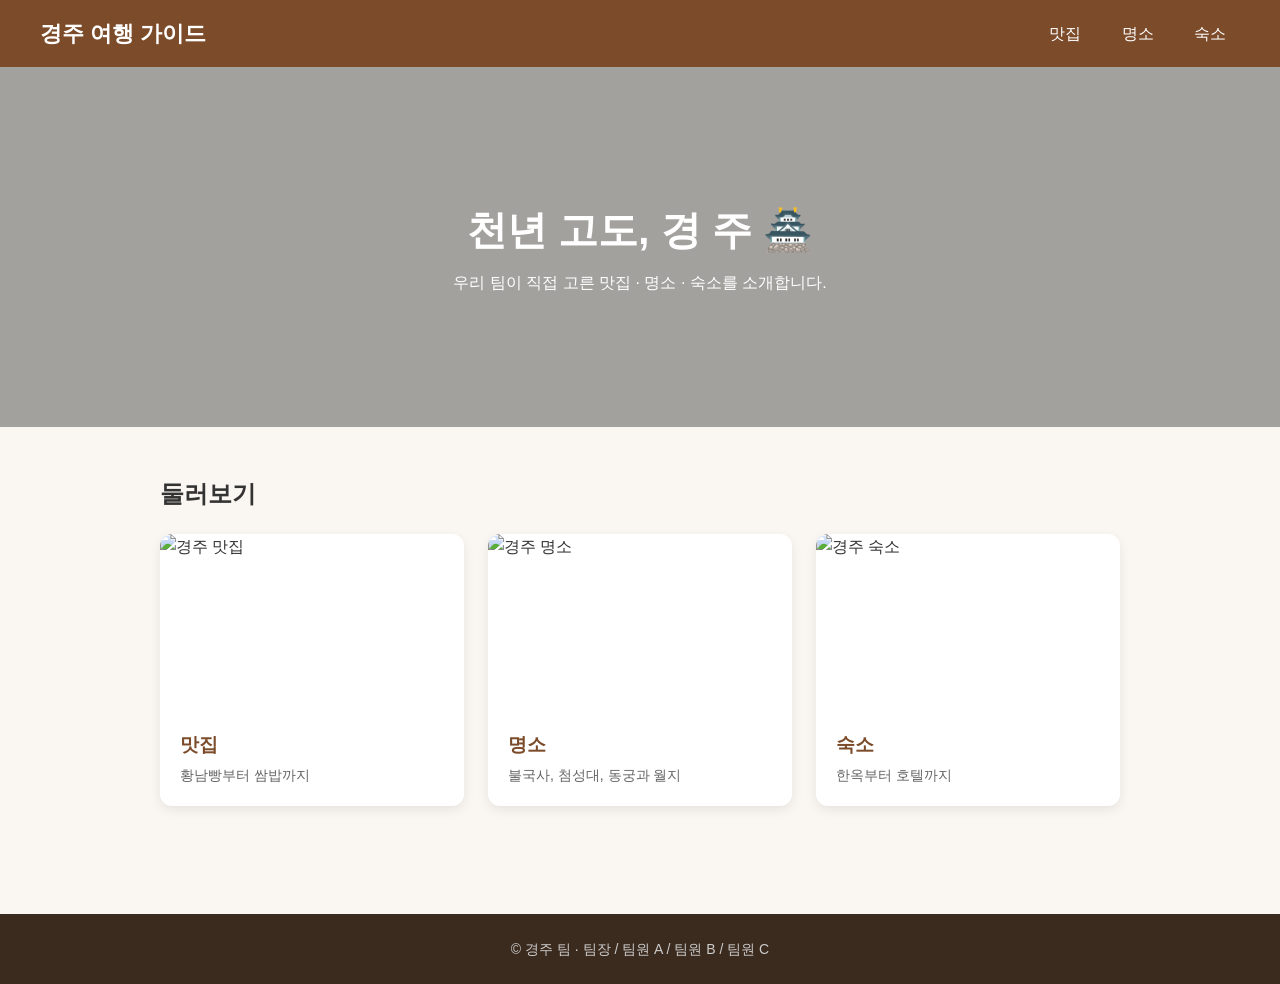
==== index.html @ e12c0687 "testing" ====
<!DOCTYPE html>
<html lang="ko">
<head>
  <meta charset="UTF-8">
  <meta name="viewport" content="width=device-width, initial-scale=1.0">
  <title>전주 여행 가이드</title>
  <link rel="stylesheet" href="css/style.css">
</head>
<body>
  <header>
    <h1><a href="index.html">경주 여행 가이드</a></h1>
    <nav>
      <a href="food.html">맛집</a>
      <a href="place.html">명소</a>
      <a href="stay.html">숙소</a>
    </nav>
  </header>

  <section class="hero">
    <h2>천년 고도, 경 주 🏯</h2>
    <p>우리 팀이 직접 고른 맛집 · 명소 · 숙소를 소개합니다.</p>
  </section>

  <main>
    <h2 class="section-title">둘러보기</h2>
    <ul class="cards">
      <li class="card">
        <a href="food.html">
          <img src="img/food-1.jpg" alt="경주 맛집">
          <div class="card-body">
            <h3>맛집</h3>
            <p>황남빵부터 쌈밥까지</p>
          </div>
        </a>
      </li>
      <li class="card">
        <a href="place.html">
          <img src="img/place-1.jpg" alt="경주 명소">
          <div class="card-body">
            <h3>명소</h3>
            <p>불국사, 첨성대, 동궁과 월지</p>
          </div>
        </a>
      </li>
      <li class="card">
        <a href="stay.html">
          <img src="img/stay-1.jpg" alt="경주 숙소">
          <div class="card-body">
            <h3>숙소</h3>
            <p>한옥부터 호텔까지</p>
          </div>
        </a>
      </li>
    </ul>
  </main>

  <footer>
    <p>© 경주 팀 · 팀장 / 팀원 A / 팀원 B / 팀원 C</p>
  </footer>
</body>
</html>
---- css/style.css ----
/* ===== 기본 ===== */
* { margin: 0; padding: 0; box-sizing: border-box; }
body {
  display: flex;
  flex-direction: column;
  min-height: 100vh;          /* 내용이 짧아도 footer는 맨 아래 */
  font-family: sans-serif;
  line-height: 1.6;
  color: #333;
  background: #faf7f2;
}
a { color: inherit; text-decoration: none; }
ul { list-style: none; }
img { display: block; max-width: 100%; }

/* ===== header (모든 페이지 공통) ===== */
header {
  position: sticky;
  top: 0;
  z-index: 10;
  display: flex;
  justify-content: space-between;
  align-items: center;
  padding: 16px 40px;
  background: #7b4b2a;
  color: #fff;
}
header h1 { font-size: 22px; }
nav a {
  margin-left: 8px;
  padding: 6px 14px;
  border-radius: 20px;
}
nav a:hover { background: rgba(255, 255, 255, 0.2); }
nav a.active { background: #fff; color: #7b4b2a; font-weight: bold; }

/* ===== 첫 화면 hero (index) ===== */
.hero {
  height: 360px;
  display: flex;
  flex-direction: column;
  justify-content: center;
  align-items: center;
  text-align: center;
  color: #fff;
  background: linear-gradient(rgba(0, 0, 0, 0.35), rgba(0, 0, 0, 0.35)),
              url(../img/hero.jpg) center / cover;
}
.hero h2 { font-size: 40px; margin-bottom: 8px; }

/* ===== 본문 ===== */
main { flex: 1; width: 100%; max-width: 1000px; margin: 48px auto; padding: 0 20px; }
.section-title { margin-bottom: 20px; }

/* 서브 페이지 제목 영역 */
.page-title {
  margin-bottom: 32px;
  padding-bottom: 16px;
  border-bottom: 3px solid #d9a066;
}
.page-title h2 { font-size: 32px; color: #7b4b2a; }
.page-title p { color: #777; }

/* ===== 카드 3칸 ===== */
.cards {
  display: grid;
  grid-template-columns: repeat(3, 1fr);
  gap: 24px;
}
.card {
  background: #fff;
  border-radius: 12px;
  overflow: hidden;
  box-shadow: 0 4px 12px rgba(0, 0, 0, 0.08);
  transition: transform 0.2s, box-shadow 0.2s;
}
.card:hover {
  transform: translateY(-6px);
  box-shadow: 0 10px 20px rgba(0, 0, 0, 0.15);
}
.card img { width: 100%; height: 180px; object-fit: cover; }
.card-body { padding: 16px 20px 20px; }
.card-body h3 { margin-bottom: 4px; color: #7b4b2a; }
.card-body p { font-size: 14px; color: #666; }

/* ===== footer ===== */
footer {
  margin-top: 60px;
  padding: 24px;
  text-align: center;
  font-size: 14px;
  color: #ccc;
  background: #3b2a1e;
}

/* ===== 태블릿·모바일 ===== */
@media (max-width: 768px) {
  header { flex-direction: column; gap: 8px; padding: 12px 20px; }
  nav a { margin: 0 4px; }
  .hero { height: 260px; }
  .hero h2 { font-size: 28px; }
  .cards { grid-template-columns: 1fr; }
}
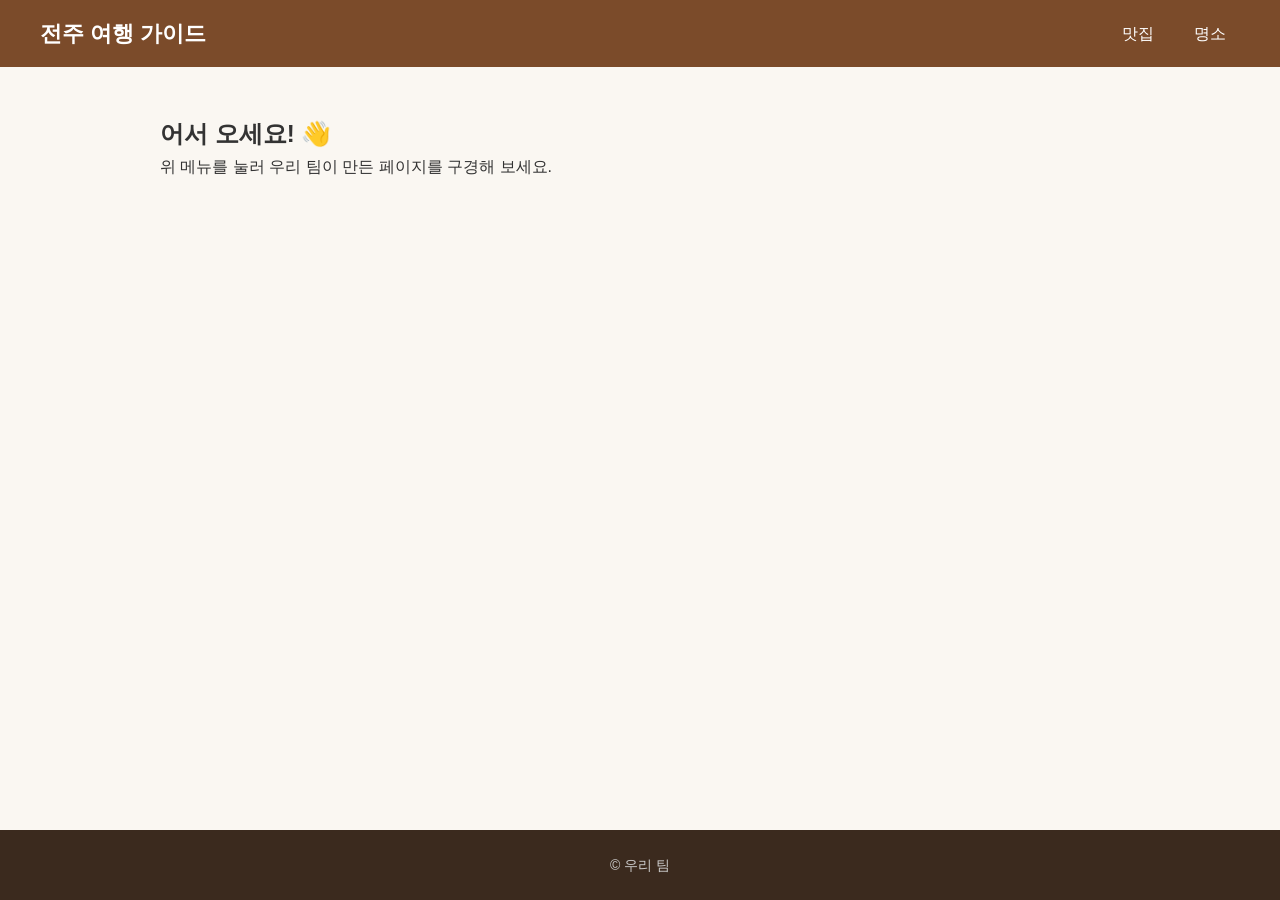
==== commit f049796b: "testing add" ====
--- a/index.html
+++ b/index.html
@@ -1,61 +1,27 @@
 <!DOCTYPE html>
 <html lang="ko">
+
 <head>
-  <meta charset="UTF-8">
-  <meta name="viewport" content="width=device-width, initial-scale=1.0">
-  <title>전주 여행 가이드</title>
-  <link rel="stylesheet" href="css/style.css">
+    <meta charset="UTF-8"> 
+    <title>전주 여행 가이드</title>
+    <link rel="stylesheet" href="css/style.css">
 </head>
+
 <body>
-  <header>
-    <h1><a href="index.html">경주 여행 가이드</a></h1>
-    <nav>
-      <a href="food.html">맛집</a>
-      <a href="place.html">명소</a>
-      <a href="stay.html">숙소</a>
-    </nav>
-  </header>
+    <header>
+        <h1><a href="index.html">전주 여행 가이드</a></h1>
+        <nav>
+            <a href="food.html">맛집</a>
+            <a href="place.html">명소</a>
+        </nav>
+    </header>
 
-  <section class="hero">
-    <h2>천년 고도, 경 주 🏯</h2>
-    <p>우리 팀이 직접 고른 맛집 · 명소 · 숙소를 소개합니다.</p>
-  </section>
+    <main>
+        <h2>어서 오세요! 👋</h2>
+        <p>위 메뉴를 눌러 우리 팀이 만든 페이지를 구경해 보세요.</p>
+    </main>
 
-  <main>
-    <h2 class="section-title">둘러보기</h2>
-    <ul class="cards">
-      <li class="card">
-        <a href="food.html">
-          <img src="img/food-1.jpg" alt="경주 맛집">
-          <div class="card-body">
-            <h3>맛집</h3>
-            <p>황남빵부터 쌈밥까지</p>
-          </div>
-        </a>
-      </li>
-      <li class="card">
-        <a href="place.html">
-          <img src="img/place-1.jpg" alt="경주 명소">
-          <div class="card-body">
-            <h3>명소</h3>
-            <p>불국사, 첨성대, 동궁과 월지</p>
-          </div>
-        </a>
-      </li>
-      <li class="card">
-        <a href="stay.html">
-          <img src="img/stay-1.jpg" alt="경주 숙소">
-          <div class="card-body">
-            <h3>숙소</h3>
-            <p>한옥부터 호텔까지</p>
-          </div>
-        </a>
-      </li>
-    </ul>
-  </main>
+    <footer>© 우리 팀</footer>
+</body>
 
-  <footer>
-    <p>© 경주 팀 · 팀장 / 팀원 A / 팀원 B / 팀원 C</p>
-  </footer>
-</body>
 </html>
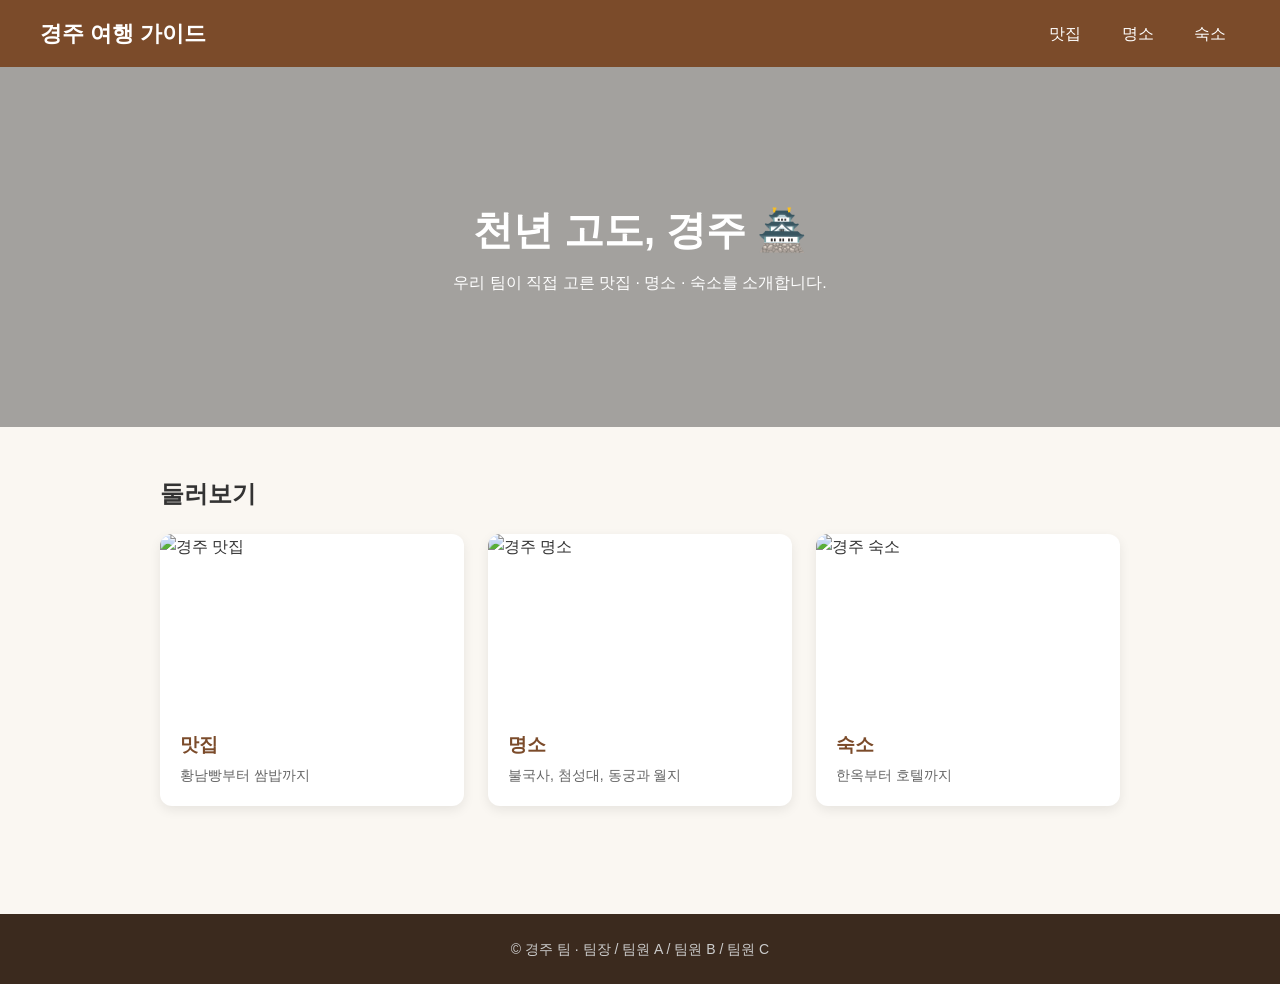
==== commit 147479f4: "testing add file" ====
--- a/index.html
+++ b/index.html
@@ -1,27 +1,61 @@
 <!DOCTYPE html>
 <html lang="ko">
+<head>
+  <meta charset="UTF-8">
+  <meta name="viewport" content="width=device-width, initial-scale=1.0">
+  <title>경주 여행 가이드</title>
+  <link rel="stylesheet" href="css/style.css">
+</head>
+<body>
+  <header>
+    <h1><a href="index.html">경주 여행 가이드</a></h1>
+    <nav>
+      <a href="food.html">맛집</a>
+      <a href="place.html">명소</a>
+      <a href="stay.html">숙소</a>
+    </nav>
+  </header>
 
-<head>
-    <meta charset="UTF-8"> 
-    <title>전주 여행 가이드</title>
-    <link rel="stylesheet" href="css/style.css">
-</head>
+  <section class="hero">
+    <h2>천년 고도, 경주 🏯</h2>
+    <p>우리 팀이 직접 고른 맛집 · 명소 · 숙소를 소개합니다.</p>
+  </section>
 
-<body>
-    <header>
-        <h1><a href="index.html">전주 여행 가이드</a></h1>
-        <nav>
-            <a href="food.html">맛집</a>
-            <a href="place.html">명소</a>
-        </nav>
-    </header>
+  <main>
+    <h2 class="section-title">둘러보기</h2>
+    <ul class="cards">
+      <li class="card">
+        <a href="food.html">
+          <img src="img/food-1.jpg" alt="경주 맛집">
+          <div class="card-body">
+            <h3>맛집</h3>
+            <p>황남빵부터 쌈밥까지</p>
+          </div>
+        </a>
+      </li>
+      <li class="card">
+        <a href="place.html">
+          <img src="img/place-1.jpg" alt="경주 명소">
+          <div class="card-body">
+            <h3>명소</h3>
+            <p>불국사, 첨성대, 동궁과 월지</p>
+          </div>
+        </a>
+      </li>
+      <li class="card">
+        <a href="stay.html">
+          <img src="img/stay-1.jpg" alt="경주 숙소">
+          <div class="card-body">
+            <h3>숙소</h3>
+            <p>한옥부터 호텔까지</p>
+          </div>
+        </a>
+      </li>
+    </ul>
+  </main>
 
-    <main>
-        <h2>어서 오세요! 👋</h2>
-        <p>위 메뉴를 눌러 우리 팀이 만든 페이지를 구경해 보세요.</p>
-    </main>
-
-    <footer>© 우리 팀</footer>
+  <footer>
+    <p>© 경주 팀 · 팀장 / 팀원 A / 팀원 B / 팀원 C</p>
+  </footer>
 </body>
-
 </html>
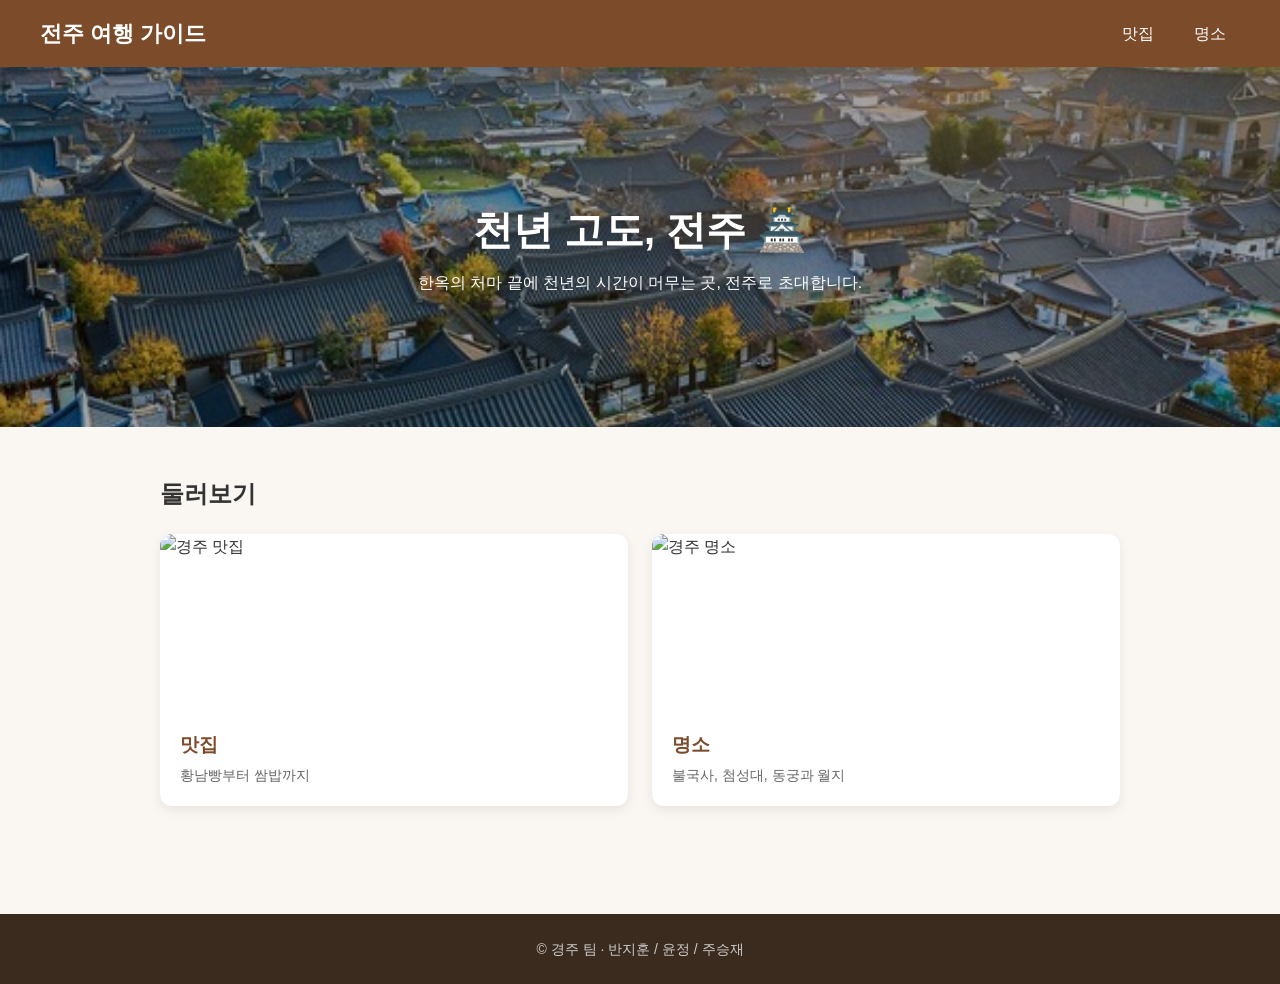
==== commit 08fa182d: "index" ====
--- a/index.html
+++ b/index.html
@@ -3,22 +3,22 @@
 <head>
   <meta charset="UTF-8">
   <meta name="viewport" content="width=device-width, initial-scale=1.0">
-  <title>경주 여행 가이드</title>
-  <link rel="stylesheet" href="css/style.css">
+  <title>전주 여행 가이드</title>
+  <link rel="stylesheet" href="css/style.css"> 
+  <link rel="stylesheet" href="./css/index.css">
 </head>
 <body>
   <header>
-    <h1><a href="index.html">경주 여행 가이드</a></h1>
+    <h1><a href="index.html">전주 여행 가이드</a></h1>
     <nav>
       <a href="food.html">맛집</a>
       <a href="place.html">명소</a>
-      <a href="stay.html">숙소</a>
     </nav>
   </header>
 
   <section class="hero">
-    <h2>천년 고도, 경주 🏯</h2>
-    <p>우리 팀이 직접 고른 맛집 · 명소 · 숙소를 소개합니다.</p>
+    <h2>천년 고도, 전주 🏯</h2>
+    <p>한옥의 처마 끝에 천년의 시간이 머무는 곳, 전주로 초대합니다.</p>
   </section>
 
   <main>
@@ -42,20 +42,12 @@
           </div>
         </a>
       </li>
-      <li class="card">
-        <a href="stay.html">
-          <img src="img/stay-1.jpg" alt="경주 숙소">
-          <div class="card-body">
-            <h3>숙소</h3>
-            <p>한옥부터 호텔까지</p>
-          </div>
-        </a>
-      </li>
     </ul>
   </main>
 
   <footer>
-    <p>© 경주 팀 · 팀장 / 팀원 A / 팀원 B / 팀원 C</p>
+    <p>© 경주 팀 · 반지훈 / 윤정 / 주승재
+    </p>
   </footer>
 </body>
 </html>
--- a/css/style.css
+++ b/css/style.css
@@ -1,103 +1,182 @@
 /* ===== 기본 ===== */
-* { margin: 0; padding: 0; box-sizing: border-box; }
+* {
+    margin: 0;
+    padding: 0;
+    box-sizing: border-box;
+}
+
 body {
-  display: flex;
-  flex-direction: column;
-  min-height: 100vh;          /* 내용이 짧아도 footer는 맨 아래 */
-  font-family: sans-serif;
-  line-height: 1.6;
-  color: #333;
-  background: #faf7f2;
+    display: flex;
+    flex-direction: column;
+    min-height: 100vh;
+    /* 내용이 짧아도 footer는 맨 아래 */
+    font-family: sans-serif;
+    line-height: 1.6;
+    color: #333;
+    background: #faf7f2;
 }
-a { color: inherit; text-decoration: none; }
-ul { list-style: none; }
-img { display: block; max-width: 100%; }
+
+a {
+    color: inherit;
+    text-decoration: none;
+}
+
+ul {
+    list-style: none;
+}
+
+img {
+    display: block;
+    max-width: 100%;
+}
 
 /* ===== header (모든 페이지 공통) ===== */
 header {
-  position: sticky;
-  top: 0;
-  z-index: 10;
-  display: flex;
-  justify-content: space-between;
-  align-items: center;
-  padding: 16px 40px;
-  background: #7b4b2a;
-  color: #fff;
+    position: sticky;
+    top: 0;
+    z-index: 10;
+    display: flex;
+    justify-content: space-between;
+    align-items: center;
+    padding: 16px 40px;
+    background: #7b4b2a;
+    color: #fff;
 }
-header h1 { font-size: 22px; }
+
+header h1 {
+    font-size: 22px;
+}
+
 nav a {
-  margin-left: 8px;
-  padding: 6px 14px;
-  border-radius: 20px;
+    margin-left: 8px;
+    padding: 6px 14px;
+    border-radius: 20px;
 }
-nav a:hover { background: rgba(255, 255, 255, 0.2); }
-nav a.active { background: #fff; color: #7b4b2a; font-weight: bold; }
 
-/* ===== 첫 화면 hero (index) ===== */
+nav a:hover {
+    background: rgba(255, 255, 255, 0.2);
+}
+
+nav a.active {
+    background: #fff;
+    color: #7b4b2a;
+    font-weight: bold;
+}
+
 .hero {
-  height: 360px;
-  display: flex;
-  flex-direction: column;
-  justify-content: center;
-  align-items: center;
-  text-align: center;
-  color: #fff;
-  background: linear-gradient(rgba(0, 0, 0, 0.35), rgba(0, 0, 0, 0.35)),
-              url(../img/hero.jpg) center / cover;
+    height: 360px;
+    display: flex;
+    flex-direction: column;
+    justify-content: center;
+    align-items: center;
+    text-align: center;
+    color: #fff;
+    background: linear-gradient(rgba(0, 0, 0, 0.35), rgba(0, 0, 0, 0.35)),
+        url(../img/index/index-main.jpg) center / cover;
 }
-.hero h2 { font-size: 40px; margin-bottom: 8px; }
 
-/* ===== 본문 ===== */
-main { flex: 1; width: 100%; max-width: 1000px; margin: 48px auto; padding: 0 20px; }
-.section-title { margin-bottom: 20px; }
+.hero h2 {
+    font-size: 40px;
+    margin-bottom: 8px;
+}
 
-/* 서브 페이지 제목 영역 */
+main {
+    flex: 1;
+    width: 100%;
+    max-width: 1000px;
+    margin: 48px auto;
+    padding: 0 20px;
+}
+
+.section-title {
+    margin-bottom: 20px;
+}
+
 .page-title {
-  margin-bottom: 32px;
-  padding-bottom: 16px;
-  border-bottom: 3px solid #d9a066;
+    margin-bottom: 32px;
+    padding-bottom: 16px;
+    border-bottom: 3px solid #d9a066;
 }
-.page-title h2 { font-size: 32px; color: #7b4b2a; }
-.page-title p { color: #777; }
 
-/* ===== 카드 3칸 ===== */
+.page-title h2 {
+    font-size: 32px;
+    color: #7b4b2a;
+}
+
+.page-title p {
+    color: #777;
+}
+
 .cards {
-  display: grid;
-  grid-template-columns: repeat(3, 1fr);
-  gap: 24px;
+    display: grid;
+    grid-template-columns: repeat(2, 1fr);
+    gap: 24px;
 }
+
 .card {
-  background: #fff;
-  border-radius: 12px;
-  overflow: hidden;
-  box-shadow: 0 4px 12px rgba(0, 0, 0, 0.08);
-  transition: transform 0.2s, box-shadow 0.2s;
+    background: #fff;
+    border-radius: 12px;
+    overflow: hidden;
+    box-shadow: 0 4px 12px rgba(0, 0, 0, 0.08);
+    transition: transform 0.2s, box-shadow 0.2s;
 }
+
 .card:hover {
-  transform: translateY(-6px);
-  box-shadow: 0 10px 20px rgba(0, 0, 0, 0.15);
+    transform: translateY(-6px);
+    box-shadow: 0 10px 20px rgba(0, 0, 0, 0.15);
 }
-.card img { width: 100%; height: 180px; object-fit: cover; }
-.card-body { padding: 16px 20px 20px; }
-.card-body h3 { margin-bottom: 4px; color: #7b4b2a; }
-.card-body p { font-size: 14px; color: #666; }
+
+.card img {
+    width: 100%;
+    height: 180px;
+    object-fit: cover;
+}
+
+.card-body {
+    padding: 16px 20px 20px;
+}
+
+.card-body h3 {
+    margin-bottom: 4px;
+    color: #7b4b2a;
+}
+
+.card-body p {
+    font-size: 14px;
+    color: #666;
+}
 
 /* ===== footer ===== */
 footer {
-  margin-top: 60px;
-  padding: 24px;
-  text-align: center;
-  font-size: 14px;
-  color: #ccc;
-  background: #3b2a1e;
+    margin-top: 60px;
+    padding: 24px;
+    text-align: center;
+    font-size: 14px;
+    color: #ccc;
+    background: #3b2a1e;
 }
 
 /* ===== 태블릿·모바일 ===== */
 @media (max-width: 768px) {
-  header { flex-direction: column; gap: 8px; padding: 12px 20px; }
-  nav a { margin: 0 4px; }
-  .hero { height: 260px; }
-  .hero h2 { font-size: 28px; }
-  .cards { grid-template-columns: 1fr; }
+    header {
+        flex-direction: column;
+        gap: 8px;
+        padding: 12px 20px;
+    }
+
+    nav a {
+        margin: 0 4px;
+    }
+
+    .hero {
+        height: 260px;
+    }
+
+    .hero h2 {
+        font-size: 28px;
+    }
+
+    .cards {
+        grid-template-columns: 1fr;
+    }
 }
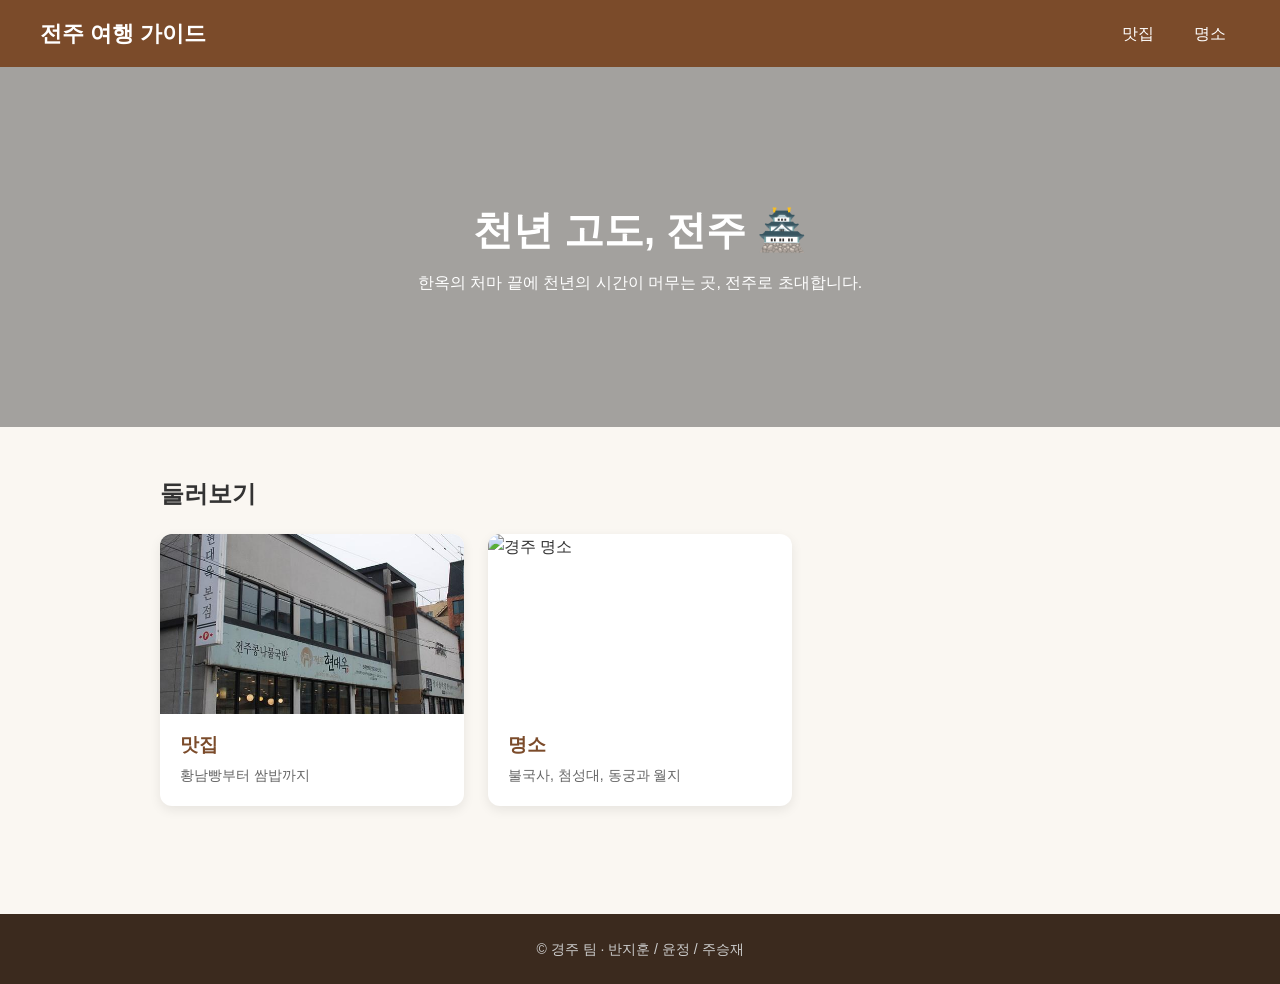
==== commit c2527de3: "testing" ====
--- a/index.html
+++ b/index.html
@@ -26,7 +26,7 @@
     <ul class="cards">
       <li class="card">
         <a href="food.html">
-          <img src="img/food-1.jpg" alt="경주 맛집">
+          <img src="img/jeonjufood.jpg" alt="경주 맛집">
           <div class="card-body">
             <h3>맛집</h3>
             <p>황남빵부터 쌈밥까지</p>
--- a/css/style.css
+++ b/css/style.css
@@ -1,182 +1,191 @@
 /* ===== 기본 ===== */
 * {
-    margin: 0;
-    padding: 0;
-    box-sizing: border-box;
+  margin: 0;
+  padding: 0;
+  box-sizing: border-box;
 }
 
 body {
-    display: flex;
-    flex-direction: column;
-    min-height: 100vh;
-    /* 내용이 짧아도 footer는 맨 아래 */
-    font-family: sans-serif;
-    line-height: 1.6;
-    color: #333;
-    background: #faf7f2;
+  display: flex;
+  flex-direction: column;
+  min-height: 100vh;
+  /* 내용이 짧아도 footer는 맨 아래 */
+  font-family: sans-serif;
+  line-height: 1.6;
+  color: #333;
+  background: #faf7f2;
 }
 
 a {
-    color: inherit;
-    text-decoration: none;
+  color: inherit;
+  text-decoration: none;
 }
 
 ul {
-    list-style: none;
+  list-style: none;
 }
 
 img {
-    display: block;
-    max-width: 100%;
+  display: block;
+  max-width: 100%;
 }
 
 /* ===== header (모든 페이지 공통) ===== */
 header {
-    position: sticky;
-    top: 0;
-    z-index: 10;
-    display: flex;
-    justify-content: space-between;
-    align-items: center;
-    padding: 16px 40px;
-    background: #7b4b2a;
-    color: #fff;
+  position: sticky;
+  top: 0;
+  z-index: 10;
+  display: flex;
+  justify-content: space-between;
+  align-items: center;
+  padding: 16px 40px;
+  background: #7b4b2a;
+  color: #fff;
 }
 
 header h1 {
-    font-size: 22px;
+  font-size: 22px;
 }
 
 nav a {
-    margin-left: 8px;
-    padding: 6px 14px;
-    border-radius: 20px;
+  margin-left: 8px;
+  padding: 6px 14px;
+  border-radius: 20px;
 }
 
 nav a:hover {
-    background: rgba(255, 255, 255, 0.2);
+  background: rgba(255, 255, 255, 0.2);
 }
 
 nav a.active {
-    background: #fff;
-    color: #7b4b2a;
-    font-weight: bold;
+  background: #fff;
+  color: #7b4b2a;
+  font-weight: bold;
 }
 
+/* ===== 첫 화면 hero (index) ===== */
 .hero {
-    height: 360px;
-    display: flex;
-    flex-direction: column;
-    justify-content: center;
-    align-items: center;
-    text-align: center;
-    color: #fff;
-    background: linear-gradient(rgba(0, 0, 0, 0.35), rgba(0, 0, 0, 0.35)),
-        url(../img/index/index-main.jpg) center / cover;
+  height: 360px;
+  display: flex;
+  flex-direction: column;
+  justify-content: center;
+  align-items: center;
+  text-align: center;
+  color: #fff;
+  background: linear-gradient(rgba(0, 0, 0, 0.35), rgba(0, 0, 0, 0.35)),
+    url(../img/hero.jpg) center / cover;
 }
 
 .hero h2 {
-    font-size: 40px;
-    margin-bottom: 8px;
+  font-size: 40px;
+  margin-bottom: 8px;
 }
 
+/* ===== 본문 ===== */
 main {
-    flex: 1;
-    width: 100%;
-    max-width: 1000px;
-    margin: 48px auto;
-    padding: 0 20px;
+  flex: 1;
+  width: 100%;
+  max-width: 1000px;
+  margin: 48px auto;
+  padding: 0 20px;
 }
 
 .section-title {
-    margin-bottom: 20px;
+  margin-bottom: 20px;
 }
 
+/* 서브 페이지 제목 영역 */
 .page-title {
-    margin-bottom: 32px;
-    padding-bottom: 16px;
-    border-bottom: 3px solid #d9a066;
+  margin-bottom: 32px;
+  padding-bottom: 16px;
+  border-bottom: 3px solid #d9a066;
 }
 
 .page-title h2 {
-    font-size: 32px;
-    color: #7b4b2a;
+  font-size: 32px;
+  color: #7b4b2a;
 }
 
 .page-title p {
-    color: #777;
+  color: #777;
 }
 
+/* ===== 카드 3칸 ===== */
 .cards {
-    display: grid;
-    grid-template-columns: repeat(2, 1fr);
-    gap: 24px;
+  display: grid;
+  grid-template-columns: repeat(3, 1fr);
+  gap: 24px;
 }
 
 .card {
-    background: #fff;
-    border-radius: 12px;
-    overflow: hidden;
-    box-shadow: 0 4px 12px rgba(0, 0, 0, 0.08);
-    transition: transform 0.2s, box-shadow 0.2s;
+  background: #fff;
+  border-radius: 12px;
+  overflow: hidden;
+  box-shadow: 0 4px 12px rgba(0, 0, 0, 0.08);
+  transition: transform 0.2s, box-shadow 0.2s;
 }
 
 .card:hover {
-    transform: translateY(-6px);
-    box-shadow: 0 10px 20px rgba(0, 0, 0, 0.15);
+  transform: translateY(-6px);
+  box-shadow: 0 10px 20px rgba(0, 0, 0, 0.15);
 }
 
 .card img {
-    width: 100%;
-    height: 180px;
-    object-fit: cover;
+  width: 100%;
+  height: 180px;
+  object-fit: cover;
 }
 
 .card-body {
-    padding: 16px 20px 20px;
+  padding: 16px 20px 20px;
 }
 
 .card-body h3 {
-    margin-bottom: 4px;
-    color: #7b4b2a;
+  margin-bottom: 4px;
+  color: #7b4b2a;
 }
 
 .card-body p {
-    font-size: 14px;
-    color: #666;
+  font-size: 14px;
+  color: #666;
 }
+
+.information {
+  display: none;
+}
+
 
 /* ===== footer ===== */
 footer {
-    margin-top: 60px;
-    padding: 24px;
-    text-align: center;
-    font-size: 14px;
-    color: #ccc;
-    background: #3b2a1e;
+  margin-top: 60px;
+  padding: 24px;
+  text-align: center;
+  font-size: 14px;
+  color: #ccc;
+  background: #3b2a1e;
 }
 
 /* ===== 태블릿·모바일 ===== */
 @media (max-width: 768px) {
-    header {
-        flex-direction: column;
-        gap: 8px;
-        padding: 12px 20px;
-    }
+  header {
+    flex-direction: column;
+    gap: 8px;
+    padding: 12px 20px;
+  }
 
-    nav a {
-        margin: 0 4px;
-    }
+  nav a {
+    margin: 0 4px;
+  }
 
-    .hero {
-        height: 260px;
-    }
+  .hero {
+    height: 260px;
+  }
 
-    .hero h2 {
-        font-size: 28px;
-    }
+  .hero h2 {
+    font-size: 28px;
+  }
 
-    .cards {
-        grid-template-columns: 1fr;
-    }
+  .cards {
+    grid-template-columns: 1fr;
+  }
 }
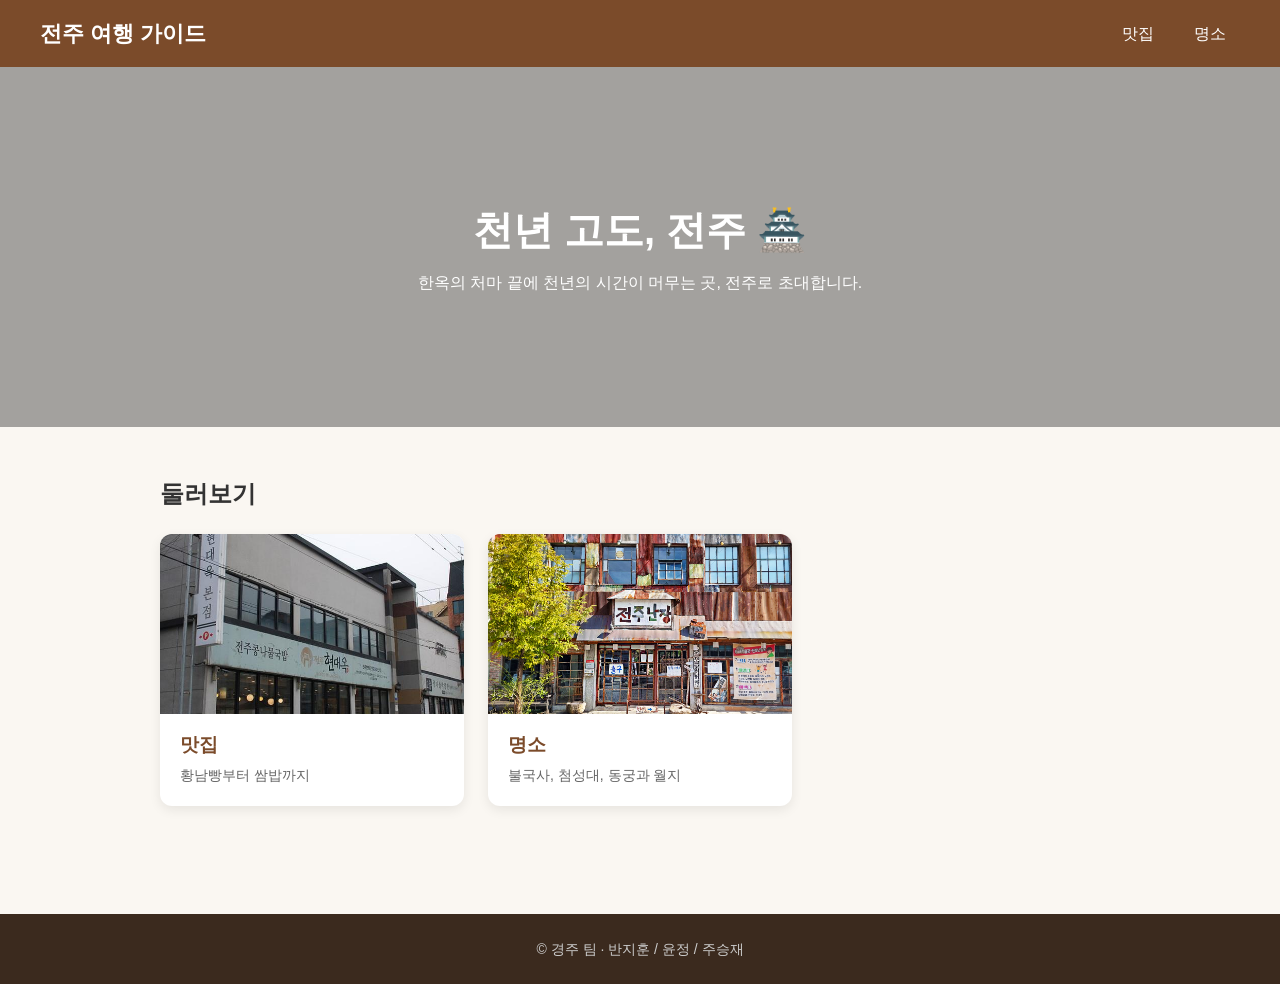
==== commit 419d1dc7: "testing" ====
--- a/index.html
+++ b/index.html
@@ -35,7 +35,7 @@
       </li>
       <li class="card">
         <a href="place.html">
-          <img src="img/place-1.jpg" alt="경주 명소">
+          <img src="img/place/전주난장.jpg" alt="경주 명소">
           <div class="card-body">
             <h3>명소</h3>
             <p>불국사, 첨성대, 동궁과 월지</p>
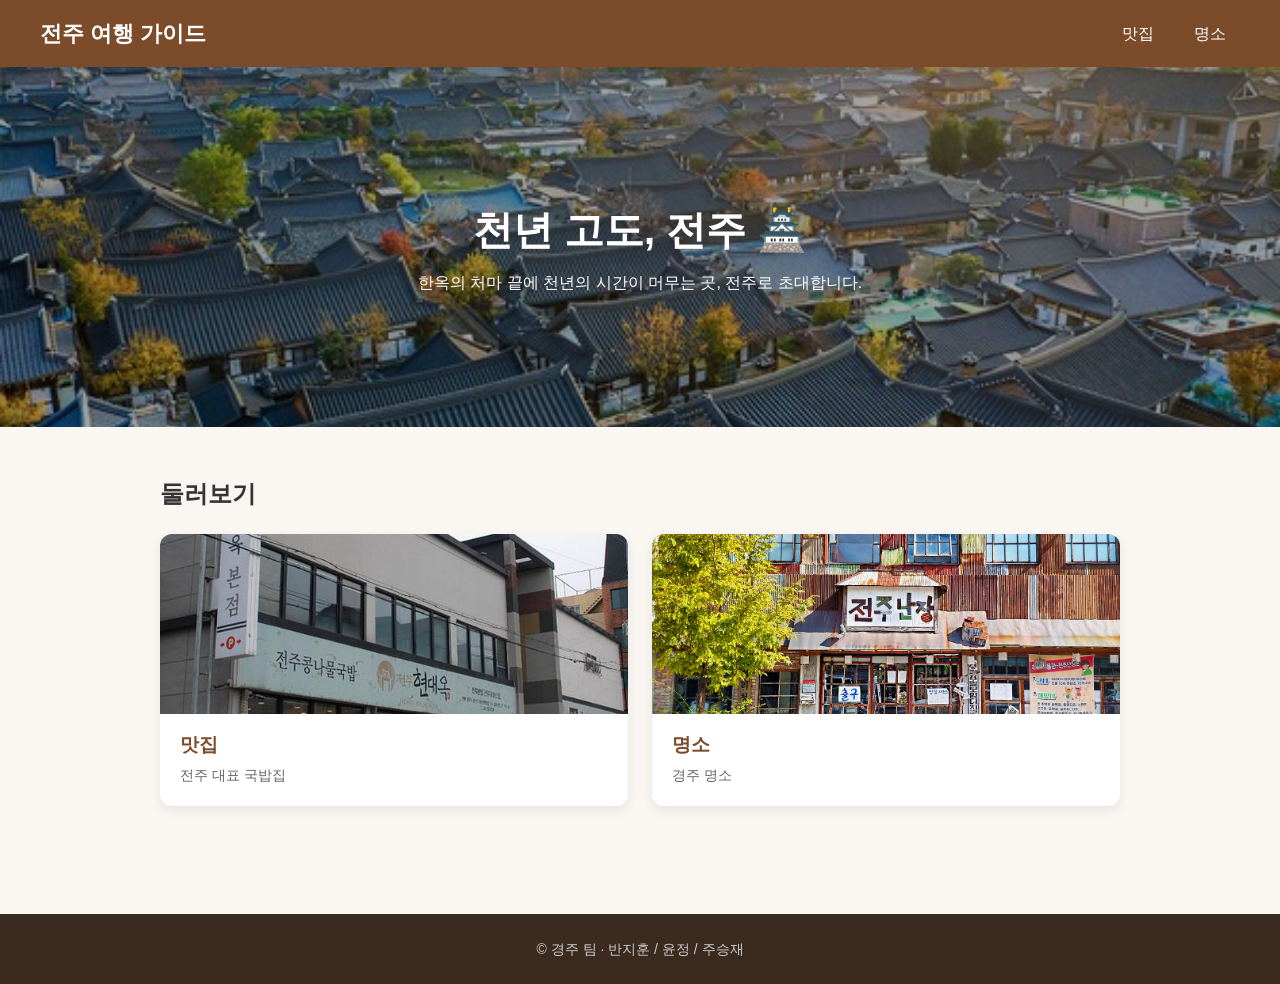
==== commit 2b61cc06: "Update index.html" ====
--- a/index.html
+++ b/index.html
@@ -29,7 +29,7 @@
           <img src="img/jeonjufood.jpg" alt="경주 맛집">
           <div class="card-body">
             <h3>맛집</h3>
-            <p>황남빵부터 쌈밥까지</p>
+            <p>전주 대표 국밥집</p>
           </div>
         </a>
       </li>
@@ -38,7 +38,7 @@
           <img src="img/place/전주난장.jpg" alt="경주 명소">
           <div class="card-body">
             <h3>명소</h3>
-            <p>불국사, 첨성대, 동궁과 월지</p>
+            <p> 경주 명소</p>
           </div>
         </a>
       </li>
@@ -50,4 +50,4 @@
     </p>
   </footer>
 </body>
-</html>+</html>
--- a/css/style.css
+++ b/css/style.css
@@ -48,9 +48,19 @@
 }
 
 nav a {
-  margin-left: 8px;
-  padding: 6px 14px;
-  border-radius: 20px;
+    margin-left: 8px;
+    padding: 6px 14px;
+    border-radius: 20px;
+}
+
+nav a:hover {
+    background: rgba(255, 255, 255, 0.2);
+}
+
+nav a.active {
+    background: #fff;
+    color: #7b4b2a;
+    font-weight: bold;
 }
 
 nav a:hover {
@@ -63,7 +73,6 @@
   font-weight: bold;
 }
 
-/* ===== 첫 화면 hero (index) ===== */
 .hero {
   height: 360px;
   display: flex;
@@ -73,7 +82,7 @@
   text-align: center;
   color: #fff;
   background: linear-gradient(rgba(0, 0, 0, 0.35), rgba(0, 0, 0, 0.35)),
-    url(../img/hero.jpg) center / cover;
+    url(../img/index/index-main.jpg) center / cover;
 }
 
 .hero h2 {
@@ -96,9 +105,18 @@
 
 /* 서브 페이지 제목 영역 */
 .page-title {
-  margin-bottom: 32px;
-  padding-bottom: 16px;
-  border-bottom: 3px solid #d9a066;
+    margin-bottom: 32px;
+    padding-bottom: 16px;
+    border-bottom: 3px solid #d9a066;
+}
+
+.page-title h2 {
+    font-size: 32px;
+    color: #7b4b2a;
+}
+
+.page-title p {
+    color: #777;
 }
 
 .page-title h2 {
@@ -110,24 +128,43 @@
   color: #777;
 }
 
-/* ===== 카드 3칸 ===== */
 .cards {
-  display: grid;
-  grid-template-columns: repeat(3, 1fr);
-  gap: 24px;
+    display: grid;
+    grid-template-columns: repeat(2, 1fr);
+    gap: 24px;
 }
 
 .card {
-  background: #fff;
-  border-radius: 12px;
-  overflow: hidden;
-  box-shadow: 0 4px 12px rgba(0, 0, 0, 0.08);
-  transition: transform 0.2s, box-shadow 0.2s;
+    background: #fff;
+    border-radius: 12px;
+    overflow: hidden;
+    box-shadow: 0 4px 12px rgba(0, 0, 0, 0.08);
+    transition: transform 0.2s, box-shadow 0.2s;
 }
 
 .card:hover {
-  transform: translateY(-6px);
-  box-shadow: 0 10px 20px rgba(0, 0, 0, 0.15);
+    transform: translateY(-6px);
+    box-shadow: 0 10px 20px rgba(0, 0, 0, 0.15);
+}
+
+.card img {
+    width: 100%;
+    height: 180px;
+    object-fit: cover;
+}
+
+.card-body {
+    padding: 16px 20px 20px;
+}
+
+.card-body h3 {
+    margin-bottom: 4px;
+    color: #7b4b2a;
+}
+
+.card-body p {
+    font-size: 14px;
+    color: #666;
 }
 
 .card img {
@@ -157,12 +194,12 @@
 
 /* ===== footer ===== */
 footer {
-  margin-top: 60px;
-  padding: 24px;
-  text-align: center;
-  font-size: 14px;
-  color: #ccc;
-  background: #3b2a1e;
+    margin-top: 60px;
+    padding: 24px;
+    text-align: center;
+    font-size: 14px;
+    color: #ccc;
+    background: #3b2a1e;
 }
 
 /* ===== 태블릿·모바일 ===== */
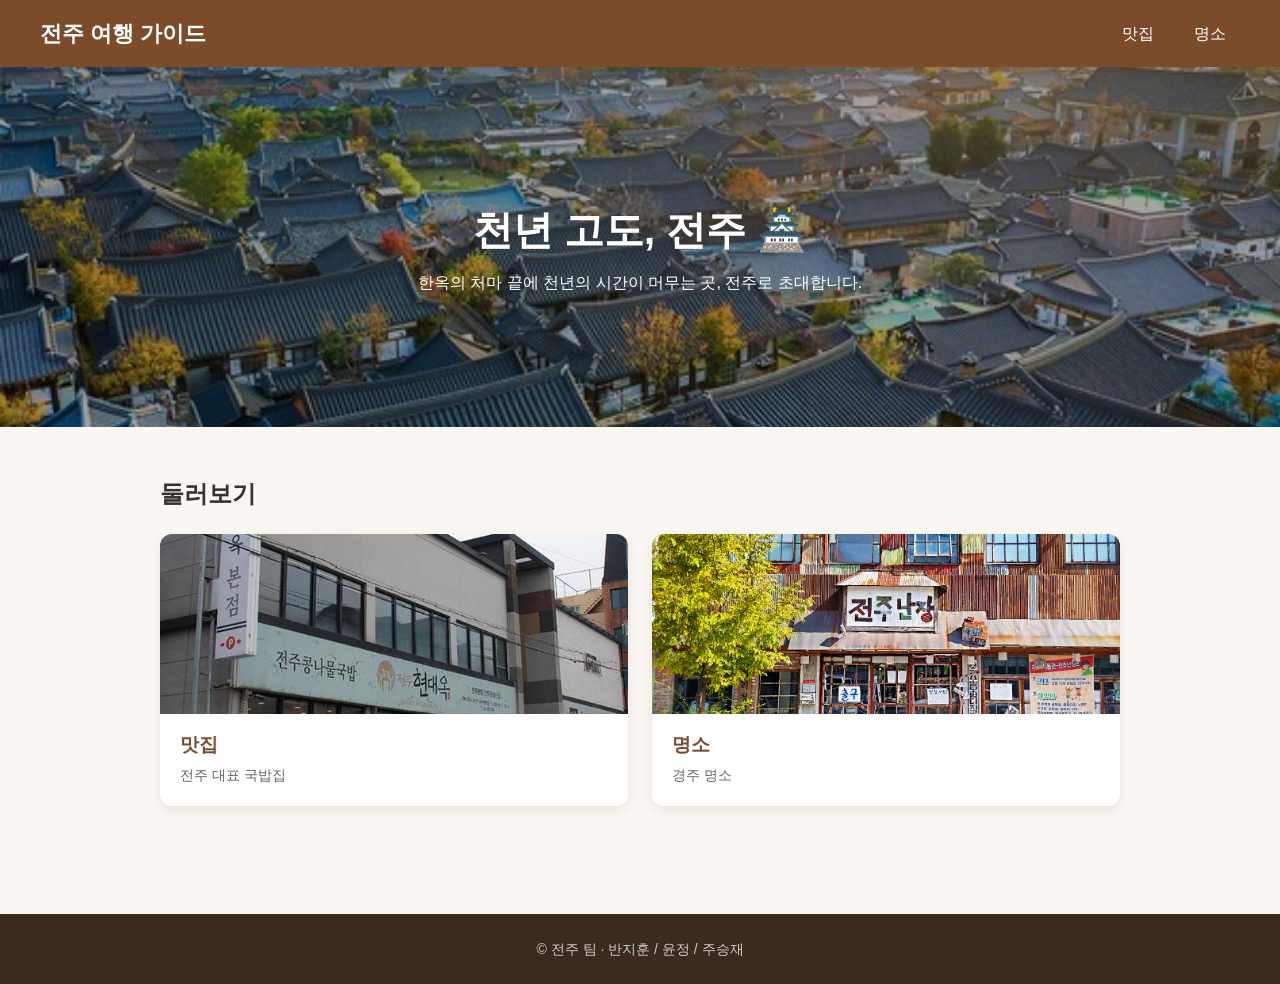
==== commit 5723d4b3: "Update index.html" ====
--- a/index.html
+++ b/index.html
@@ -46,7 +46,7 @@
   </main>
 
   <footer>
-    <p>© 경주 팀 · 반지훈 / 윤정 / 주승재
+    <p>© 전주 팀 · 반지훈 / 윤정 / 주승재
     </p>
   </footer>
 </body>
